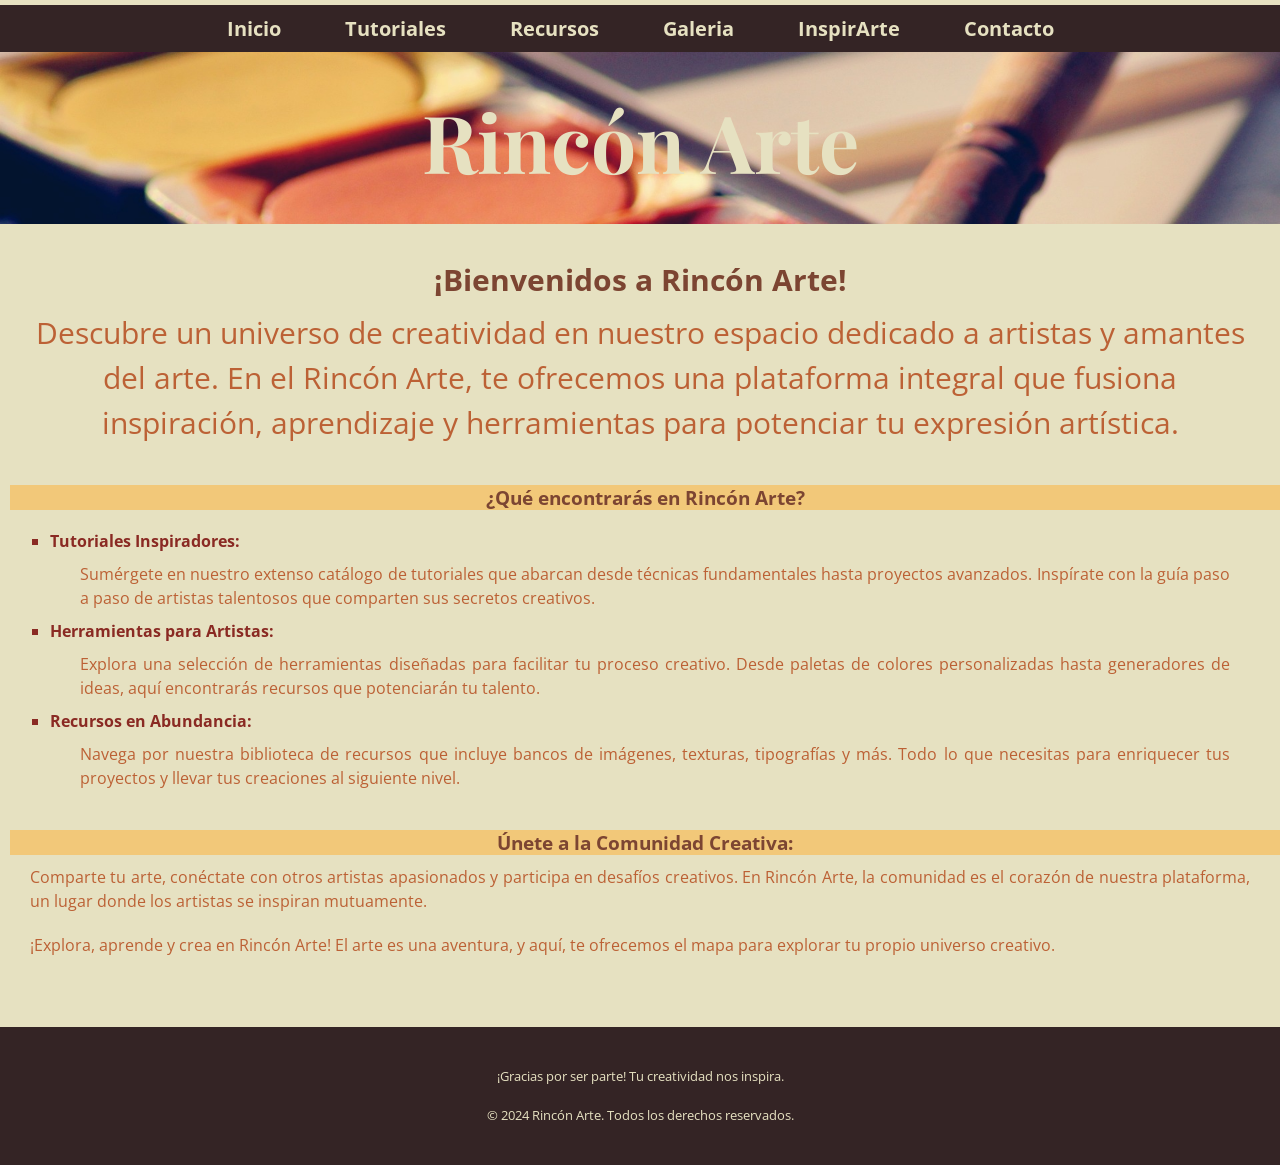
==== index.html @ 8fb5f1c5 "nueva pagina (Galeria) + grid" ====
<!DOCTYPE html>
<html lang="en">
<head>
    <meta charset="UTF-8">
    <meta name="viewport" content="width=device-width, initial-scale=1.0">
    
    <link rel="shortcut icon" href="./imagenes/favicon.ico"> 
    <link rel="stylesheet" href="./css/estilos.css">

    <!--Fuentes-->
    <link rel="preconnect" href="https://fonts.googleapis.com">
    <link rel="preconnect" href="https://fonts.gstatic.com" crossorigin>
    <link href="https://fonts.googleapis.com/css2?family=Open+Sans&family=Playfair+Display:ital,wght@1,600&display=swap" rel="stylesheet">

    <title>RINCÓN ARTE</title>

</head>
<body>
    <header>
        <nav>  <!--Barra de navegación-->
            <ul class="menu">
                <li><a href="index.html">Inicio</a></li>
                <li><a href="./pages/tutoriales.html">Tutoriales</a></li>
                <li><a href="./pages/recursos.html">Recursos</a></li>
                <li><a href="./pages/galeria.html">Galeria</a></li>
                <li><a href="./pages/inspirarte.html">InspirArte</a></li>
                <li><a href="./pages/contacto.html">Contacto</a></li>
            </ul>
        </nav>
        <h1>Rincón Arte</h1>
    </header>

    <main>
        <h2> ¡Bienvenidos a Rincón Arte!</h2>

        <p class="desc">Descubre un universo de creatividad en nuestro espacio dedicado a artistas y amantes del arte. En el Rincón Arte, te ofrecemos una plataforma integral que fusiona inspiración, aprendizaje y herramientas para potenciar tu expresión artística.</p>

        <h3>¿Qué encontrarás en Rincón Arte?</h3>
        <ul class="lista">
            <li>Tutoriales Inspiradores:
            <p>Sumérgete en nuestro extenso catálogo de tutoriales que abarcan desde técnicas fundamentales hasta proyectos avanzados. Inspírate con la guía paso a paso de artistas talentosos que comparten sus secretos creativos.</p></li>
            <li>Herramientas para Artistas: <p>Explora una selección de herramientas diseñadas para facilitar tu proceso creativo. Desde paletas de colores personalizadas hasta generadores de ideas, aquí encontrarás recursos que potenciarán tu talento.</p></li>
            <li>Recursos en Abundancia: <p>Navega por nuestra biblioteca de recursos que incluye bancos de imágenes, texturas, tipografías y más. Todo lo que necesitas para enriquecer tus proyectos y llevar tus creaciones al siguiente nivel.</p></li>
        </ul>

        <h3>Únete a la Comunidad Creativa:</h3>
        <p>Comparte tu arte, conéctate con otros artistas apasionados y participa en desafíos creativos. En Rincón Arte, la comunidad es el corazón de nuestra plataforma, un lugar donde los artistas se inspiran mutuamente.</p>
        <p>¡Explora, aprende y crea en Rincón Arte! El arte es una aventura, y aquí, te ofrecemos el mapa para explorar tu propio universo creativo.</p>

    </main>

    <footer>
        <h4>¡Gracias por ser parte! Tu creatividad nos inspira.</h4>
        <h4>© 2024 Rincón Arte. Todos los derechos reservados.</h4>
    </footer>

</body>
</html>
---- css/estilos.css ----
*{
    margin:0;
    padding:0;
    box-sizing: border-box;
}

body{
    background-color:#E6E1C1;
    text-align: justify;
}

/* Barra de Navegación */

.menu{
    background-color:#342425;
    list-style: none;
    margin: 5px auto;
    text-align: center;
}

.menu li{
    display: inline-block;
    text-align: center;
    padding:10px
}

.menu li a{
    padding:10px;
    color:#E6E1C1;
    margin: 10px;
    text-decoration: none;
    font-family: 'Open Sans', sans-serif;
}

.menu li a:hover{
    background-color: #BC6135;
    border-radius: 5px;
    padding:10px
}

/* Header */
header{
    background-image: url(../imagenes/fondo.jpg);
    background-size: cover;
}

h1{
    text-align: center;
    padding: 30px;
    color:#E6E1C1;
    margin-bottom: 20px;
    font-family: 'Playfair Display', serif;
    font-size: 80px;
}

/*Main*/   
h2{
    font-family: 'Open Sans', sans-serif;
    color:#7c4532;
    text-align: center;
    font-size: 30px;  
    padding-top: 15px;
}

.desc{
    text-align: center;
    color: #BC6135;
    font-size: 30px;
    font-family: 'Open Sans', sans-serif;
    line-height: 1.5;
    padding-bottom: 30px;
}

h3{
    color:#7c4532;
    background-color:#F2C879;
    margin-top: 10px;
    margin-left: 10px;
    font-family: 'Open Sans', sans-serif;
    text-align: center;
}

p{
    color: #BC6135;
    margin-right: 20px;
    margin-left: 20px;
    font-family: 'Open Sans', sans-serif;
    font-weight: normal;
    line-height: 1.5;
    padding: 10px;
}

.lista{
    margin-left:10px;
    padding: 20px;
    margin-left: 30px;
    list-style-type:square;
    font-family: 'Open Sans', sans-serif;
    font-weight: bold;
    color:#8A2A23
}

/* Footer */
footer{
    background-color: #342425;
    font-family: 'Open Sans', sans-serif;
    padding:30px;
    margin-top: 60px;
}

h4{
    color: #E6E1C1;
    font-weight: normal;
    text-align: center;
    font-size: 13px;
    line-height: 3;
}

/* Tutoriales */
.videos{
    display: flex;
    align-items: center;
    flex-direction: row;

}

.videos p{
    width: 50%;
    font-size: 30px;
}

/*Recursos*/

img{
    width: 350px;
    padding: 10px;
}

.contenedor{
    display: flex;
    align-items: center;
}

/*Galeria*/

.galeria{
    display: grid;
    grid-template-columns: 1fr 1fr 1fr;
    grid-template-rows: 1fr 1fr 1fr 1fr;
    grid-template-areas:
    "im6 im5 im9"
    "im6 im1 im2"
    "im4 im8 im2"
    "im7 im7 im7";
}
.gal{
    width: 100%;
    height: 100%;
    object-fit: cover;
    border-radius:  55px;
}

.im1{
    grid-area: im1;
}

.im2{
    grid-area: im2;
}

.im3{
    grid-area: im3;
}

.im4{
    grid-area: im4;
}

.im5{
    grid-area: im5;
}

.im6{
    grid-area: im6;
}

.im7{
    grid-area: im7;
}

.im8{
    grid-area: im8;
}

.im9{
    grid-area: im9;
}

/*InspirArte*/
li a{
    color:#8A2A23;
    font-family: 'Times New Roman', Times, serif;
    font-size: 20px;
    font-weight: bold;
    padding: 20px;
}

/* Contacto */
.titulos{
    text-align:center;
    color: #7c4532;
    font-family: 'Playfair Display', serif;
    font-size: 25px;
    padding-bottom: 5px;
}

form div{
    font-family: 'Open Sans', sans-serif;
    font-style: italic;
    border: 2px solid brown;
    color:#8A2A23;
    text-align: center;
    padding: 5px;
    margin: 7px;
    width: 30%;
    position: relative;
    left: 35%;
}
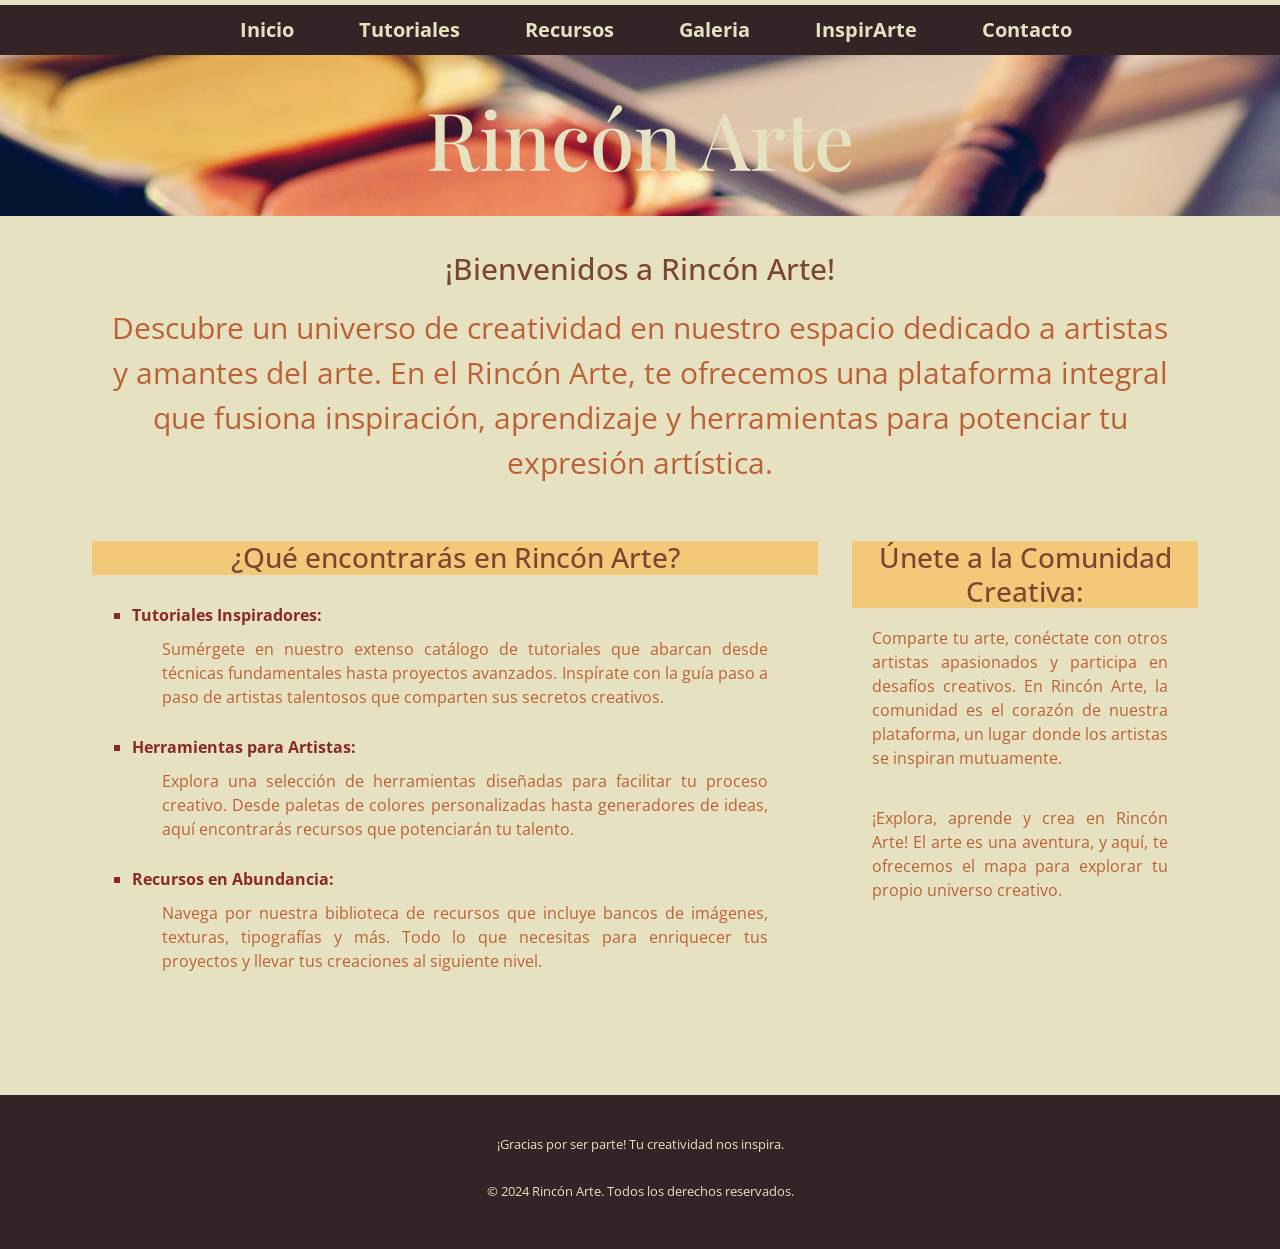
==== commit 8aa01c3c: "pagina principal responsive con grid system de bootstrap" ====
--- a/index.html
+++ b/index.html
@@ -3,8 +3,9 @@
 <head>
     <meta charset="UTF-8">
     <meta name="viewport" content="width=device-width, initial-scale=1.0">
-    
+    <link href="https://cdn.jsdelivr.net/npm/bootstrap@5.3.2/dist/css/bootstrap.min.css" rel="stylesheet" integrity="sha384-T3c6CoIi6uLrA9TneNEoa7RxnatzjcDSCmG1MXxSR1GAsXEV/Dwwykc2MPK8M2HN" crossorigin="anonymous">
     <link rel="shortcut icon" href="./imagenes/favicon.ico"> 
+
     <link rel="stylesheet" href="./css/estilos.css">
 
     <!--Fuentes-->
@@ -12,7 +13,7 @@
     <link rel="preconnect" href="https://fonts.gstatic.com" crossorigin>
     <link href="https://fonts.googleapis.com/css2?family=Open+Sans&family=Playfair+Display:ital,wght@1,600&display=swap" rel="stylesheet">
 
-    <title>RINCÓN ARTE</title>
+    <title>Rincón arte</title>
 
 </head>
 <body>
@@ -31,22 +32,33 @@
     </header>
 
     <main>
-        <h2> ¡Bienvenidos a Rincón Arte!</h2>
-
-        <p class="desc">Descubre un universo de creatividad en nuestro espacio dedicado a artistas y amantes del arte. En el Rincón Arte, te ofrecemos una plataforma integral que fusiona inspiración, aprendizaje y herramientas para potenciar tu expresión artística.</p>
-
-        <h3>¿Qué encontrarás en Rincón Arte?</h3>
-        <ul class="lista">
-            <li>Tutoriales Inspiradores:
-            <p>Sumérgete en nuestro extenso catálogo de tutoriales que abarcan desde técnicas fundamentales hasta proyectos avanzados. Inspírate con la guía paso a paso de artistas talentosos que comparten sus secretos creativos.</p></li>
-            <li>Herramientas para Artistas: <p>Explora una selección de herramientas diseñadas para facilitar tu proceso creativo. Desde paletas de colores personalizadas hasta generadores de ideas, aquí encontrarás recursos que potenciarán tu talento.</p></li>
-            <li>Recursos en Abundancia: <p>Navega por nuestra biblioteca de recursos que incluye bancos de imágenes, texturas, tipografías y más. Todo lo que necesitas para enriquecer tus proyectos y llevar tus creaciones al siguiente nivel.</p></li>
-        </ul>
-
-        <h3>Únete a la Comunidad Creativa:</h3>
-        <p>Comparte tu arte, conéctate con otros artistas apasionados y participa en desafíos creativos. En Rincón Arte, la comunidad es el corazón de nuestra plataforma, un lugar donde los artistas se inspiran mutuamente.</p>
-        <p>¡Explora, aprende y crea en Rincón Arte! El arte es una aventura, y aquí, te ofrecemos el mapa para explorar tu propio universo creativo.</p>
-
+        <div class="container">
+            <div class="row">
+                <div class="col-md-12">
+                    <h2> ¡Bienvenidos a Rincón Arte!</h2>
+    
+                    <p class="desc">Descubre un universo de creatividad en nuestro espacio dedicado a artistas y amantes del arte. En el Rincón Arte, te ofrecemos una plataforma integral que fusiona inspiración, aprendizaje y herramientas para potenciar tu expresión artística.</p>
+    
+                </div>
+    
+                <div class="col-md-8">
+                    <h3>¿Qué encontrarás en Rincón Arte?</h3>
+                    <ul class="lista">
+                        <li>Tutoriales Inspiradores:
+                        <p>Sumérgete en nuestro extenso catálogo de tutoriales que abarcan desde técnicas fundamentales hasta proyectos avanzados. Inspírate con la guía paso a paso de artistas talentosos que comparten sus secretos creativos.</p></li>
+                        <li>Herramientas para Artistas: <p>Explora una selección de herramientas diseñadas para facilitar tu proceso creativo. Desde paletas de colores personalizadas hasta generadores de ideas, aquí encontrarás recursos que potenciarán tu talento.</p></li>
+                        <li>Recursos en Abundancia: <p>Navega por nuestra biblioteca de recursos que incluye bancos de imágenes, texturas, tipografías y más. Todo lo que necesitas para enriquecer tus proyectos y llevar tus creaciones al siguiente nivel.</p></li>
+                    </ul>
+                </div>
+    
+                <div class="col-md-4">
+                    <h3>Únete a la Comunidad Creativa:</h3>
+                    <p>Comparte tu arte, conéctate con otros artistas apasionados y participa en desafíos creativos. En Rincón Arte, la comunidad es el corazón de nuestra plataforma, un lugar donde los artistas se inspiran mutuamente.</p>
+                    <p>¡Explora, aprende y crea en Rincón Arte! El arte es una aventura, y aquí, te ofrecemos el mapa para explorar tu propio universo creativo.</p>
+            
+                </div>
+            </div>
+        </div>
     </main>
 
     <footer>
@@ -54,5 +66,7 @@
         <h4>© 2024 Rincón Arte. Todos los derechos reservados.</h4>
     </footer>
 
+    <script src="https://cdn.jsdelivr.net/npm/bootstrap@5.3.2/dist/js/bootstrap.bundle.min.js" integrity="sha384-C6RzsynM9kWDrMNeT87bh95OGNyZPhcTNXj1NW7RuBCsyN/o0jlpcV8Qyq46cDfL" crossorigin="anonymous"></script>
+
 </body>
 </html>
--- a/css/estilos.css
+++ b/css/estilos.css
@@ -119,14 +119,18 @@
 /* Tutoriales */
 .videos{
     display: flex;
+    flex-wrap: wrap;
     align-items: center;
-    flex-direction: row;
-
-}
-
-.videos p{
+    justify-content:center;
+    padding-bottom: 20px;
+}
+
+.text{
     width: 50%;
     font-size: 30px;
+    color: #BC6135;
+    font-family: 'Open Sans', sans-serif;
+    line-height: 1.5;
 }
 
 /*Recursos*/
@@ -226,3 +230,43 @@
     position: relative;
     left: 35%;
 }
+
+@media only screen and (max-width: 768px){
+    .galeria{
+        grid-template-columns: 1fr 1fr;
+        grid-template-rows: repeat(4, 1fr);
+        grid-template-areas:
+        "im6 im5"
+        "im9 im1"
+        "im2 im4"
+        "im8 im7";
+    }
+}
+
+@media only screen and (max-width: 600px){
+    .galeria{
+        grid-template-columns: 1fr;
+        grid-template-rows: repeat(8, 1fr);
+        grid-template-areas:
+        "im6"
+        "im5"
+        "im9"
+        "im1"
+        "im2"
+        "im4"
+        "im8"
+        "im7";
+    }
+
+    h1{
+        font-size: 50px;
+    }
+
+    .text{
+        font-size: 20px;
+    }
+
+    .videos iframe{
+        width: auto;
+    }
+}
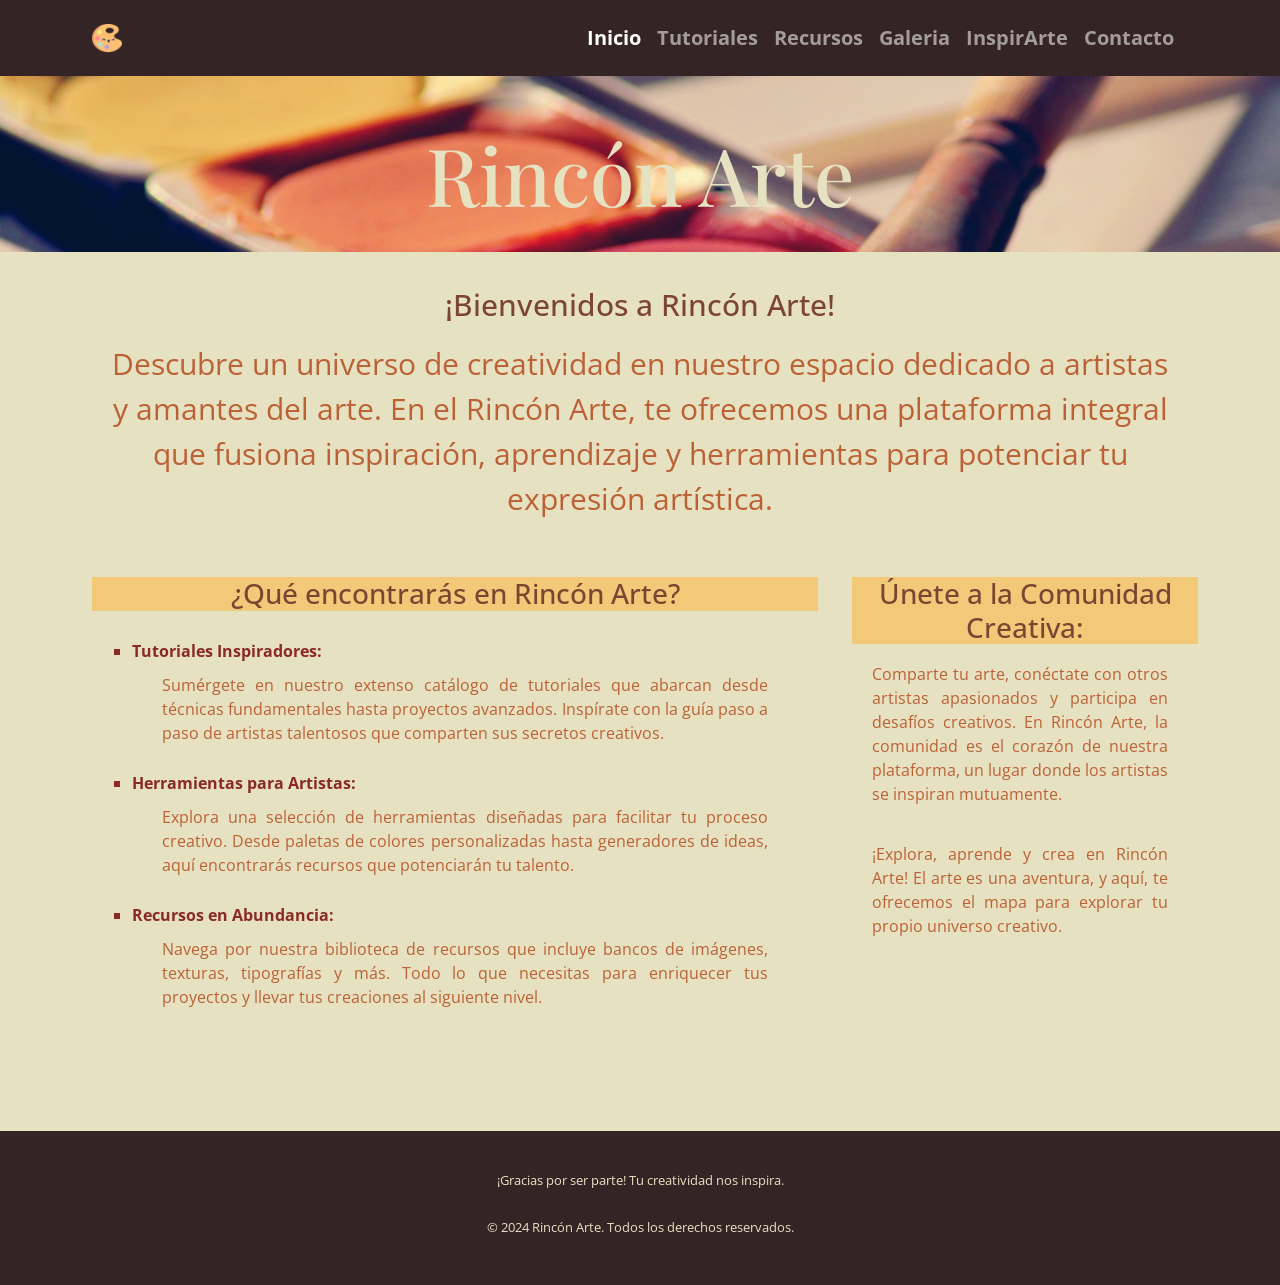
==== commit 732dbf5d: "menu hamburguesa a todas las paginas" ====
--- a/index.html
+++ b/index.html
@@ -3,9 +3,13 @@
 <head>
     <meta charset="UTF-8">
     <meta name="viewport" content="width=device-width, initial-scale=1.0">
+
+    <!--Link a bootstrap-->
     <link href="https://cdn.jsdelivr.net/npm/bootstrap@5.3.2/dist/css/bootstrap.min.css" rel="stylesheet" integrity="sha384-T3c6CoIi6uLrA9TneNEoa7RxnatzjcDSCmG1MXxSR1GAsXEV/Dwwykc2MPK8M2HN" crossorigin="anonymous">
+
     <link rel="shortcut icon" href="./imagenes/favicon.ico"> 
 
+    <!--Link a CSS-->
     <link rel="stylesheet" href="./css/estilos.css">
 
     <!--Fuentes-->
@@ -18,17 +22,41 @@
 </head>
 <body>
     <header>
-        <nav>  <!--Barra de navegación-->
-            <ul class="menu">
-                <li><a href="index.html">Inicio</a></li>
-                <li><a href="./pages/tutoriales.html">Tutoriales</a></li>
-                <li><a href="./pages/recursos.html">Recursos</a></li>
-                <li><a href="./pages/galeria.html">Galeria</a></li>
-                <li><a href="./pages/inspirarte.html">InspirArte</a></li>
-                <li><a href="./pages/contacto.html">Contacto</a></li>
-            </ul>
+        <nav class="navbar navbar-expand-lg navbar-dark">
+            <div class="container">
+                <!--LOGO-->
+                <a class="navbar-brand" href="#"><img src="./imagenes/paleta-de-color.png" alt="" class="logo"></a>
+                <button class="navbar-toggler shadow-none border-0" type="button" data-bs-toggle="offcanvas" data-bs-target="#offcanvasNavbar" aria-controls="offcanvasNavbar" aria-label="Toggle navigation">
+                <span class="navbar-toggler-icon"></span>
+                </button>
+                <div class="sidebar offcanvas offcanvas-end" tabindex="-1" id="offcanvasNavbar" aria-labelledby="offcanvasNavbarLabel">
+                    <div class="offcanvas-header">
+                        <h5 class="offcanvas-title" id="offcanvasNavbarLabel">Menu</h5>
+                        <button type="button" class="btn-close btn-close-white" data-bs-dismiss="offcanvas" aria-label="Close"></button>
+                        </div>
+                        <div class="offcanvas-body">
+                            <ul class="navbar-nav justify-content-end flex-grow-1 pe-3">
+                                <li class="nav-item"><a class="nav-link active" aria-current="page" href="index.html">Inicio</a>
+                                </li>
+                                <li class="nav-item"><a class="nav-link" href="./pages/tutoriales.html">Tutoriales</a>
+                                </li>
+                                <li class="nav-item"> <a class="nav-link" href="./pages/recursos.html">Recursos</a>
+                                </li>
+                                <li class="nav-item"><a class="nav-link" href="./pages/galeria.html">Galeria</a>
+                                </li>
+                                <li class="nav-item"><a class="nav-link" href="./pages/inspirarte.html">InspirArte</a>
+                                </li>
+                                <li class="nav-item"><a class="nav-link" href="./pages/contacto.html">Contacto</a>
+                                </li>
+                            </ul>
+                        </div>
+                    </div>
+                </div>
+           </div>
         </nav>
+
         <h1>Rincón Arte</h1>
+
     </header>
 
     <main>
--- a/css/estilos.css
+++ b/css/estilos.css
@@ -11,31 +11,27 @@
 
 /* Barra de Navegación */
 
-.menu{
-    background-color:#342425;
-    list-style: none;
-    margin: 5px auto;
-    text-align: center;
-}
-
-.menu li{
-    display: inline-block;
-    text-align: center;
-    padding:10px
-}
-
-.menu li a{
-    padding:10px;
-    color:#E6E1C1;
-    margin: 10px;
-    text-decoration: none;
-    font-family: 'Open Sans', sans-serif;
-}
-
-.menu li a:hover{
+.logo{
+    width: 50px;
+}
+
+.sidebar{
+    background-color: #342425;
+}
+
+.navbar{
+    background-color: #342425;
+    font-family: 'Open Sans', sans-serif;
+    color: #E6E1C1;
+    font-size: 20px;
+    font-weight: bold;
+    margin-bottom: 20px;
+}
+
+.nav-item a:hover{
     background-color: #BC6135;
     border-radius: 5px;
-    padding:10px
+    padding: 10px;
 }
 
 /* Header */
@@ -143,6 +139,14 @@
 .contenedor{
     display: flex;
     align-items: center;
+}
+
+.contenedor li a{
+    color:#8A2A23;
+    font-family: 'Times New Roman', Times, serif;
+    font-size: 20px;
+    font-weight: bold;
+    padding: 20px;
 }
 
 /*Galeria*/
@@ -198,15 +202,6 @@
 
 .im9{
     grid-area: im9;
-}
-
-/*InspirArte*/
-li a{
-    color:#8A2A23;
-    font-family: 'Times New Roman', Times, serif;
-    font-size: 20px;
-    font-weight: bold;
-    padding: 20px;
 }
 
 /* Contacto */
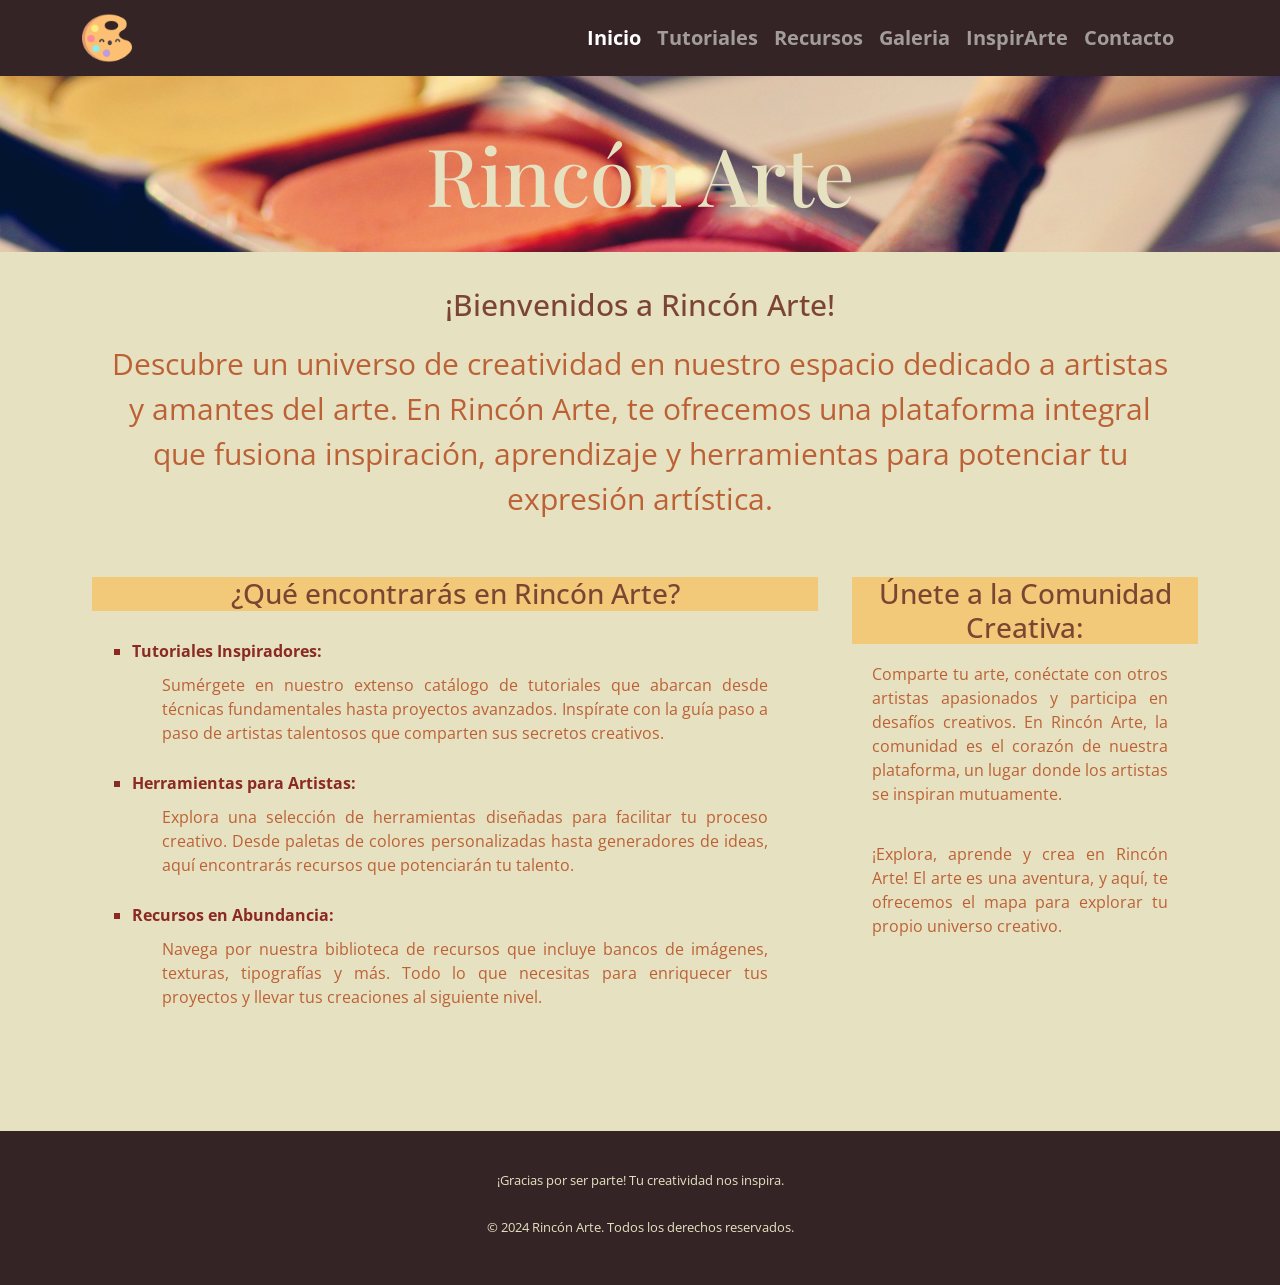
==== commit 55110ca5: "seo y buenas practicas" ====
--- a/index.html
+++ b/index.html
@@ -4,9 +4,16 @@
     <meta charset="UTF-8">
     <meta name="viewport" content="width=device-width, initial-scale=1.0">
 
+    <!--Descripcion-->
+    <meta name="description" content="En Rincón Arte, te ofrecemos una plataforma integral que fusiona inspiración, aprendizaje y herramientas para potenciar tu expresión artística.">
+
+    <!--Keywords-->
+    <meta name="keywords" content="ARTE, DIBUJO, RECURSOS, HERRAMIENTAS, COLORES, APRENDER">
+
     <!--Link a bootstrap-->
     <link href="https://cdn.jsdelivr.net/npm/bootstrap@5.3.2/dist/css/bootstrap.min.css" rel="stylesheet" integrity="sha384-T3c6CoIi6uLrA9TneNEoa7RxnatzjcDSCmG1MXxSR1GAsXEV/Dwwykc2MPK8M2HN" crossorigin="anonymous">
 
+    <!--Icono-->
     <link rel="shortcut icon" href="./imagenes/favicon.ico"> 
 
     <!--Link a CSS-->
@@ -22,6 +29,7 @@
 </head>
 <body>
     <header>
+        <!--BARRA DE NAVEGACIÓN-->
         <nav class="navbar navbar-expand-lg navbar-dark">
             <div class="container">
                 <!--LOGO-->
@@ -62,13 +70,16 @@
     <main>
         <div class="container">
             <div class="row">
+
+                <!--Descripción de bienvenida-->
                 <div class="col-md-12">
                     <h2> ¡Bienvenidos a Rincón Arte!</h2>
     
-                    <p class="desc">Descubre un universo de creatividad en nuestro espacio dedicado a artistas y amantes del arte. En el Rincón Arte, te ofrecemos una plataforma integral que fusiona inspiración, aprendizaje y herramientas para potenciar tu expresión artística.</p>
+                    <p class="desc">Descubre un universo de creatividad en nuestro espacio dedicado a artistas y amantes del arte. En Rincón Arte, te ofrecemos una plataforma integral que fusiona inspiración, aprendizaje y herramientas para potenciar tu expresión artística.</p>
     
                 </div>
-    
+                
+                <!--Información de la pagina-->
                 <div class="col-md-8">
                     <h3>¿Qué encontrarás en Rincón Arte?</h3>
                     <ul class="lista">
@@ -78,7 +89,8 @@
                         <li>Recursos en Abundancia: <p>Navega por nuestra biblioteca de recursos que incluye bancos de imágenes, texturas, tipografías y más. Todo lo que necesitas para enriquecer tus proyectos y llevar tus creaciones al siguiente nivel.</p></li>
                     </ul>
                 </div>
-    
+                
+                <!--Mas info-->
                 <div class="col-md-4">
                     <h3>Únete a la Comunidad Creativa:</h3>
                     <p>Comparte tu arte, conéctate con otros artistas apasionados y participa en desafíos creativos. En Rincón Arte, la comunidad es el corazón de nuestra plataforma, un lugar donde los artistas se inspiran mutuamente.</p>
--- a/css/estilos.css
+++ b/css/estilos.css
@@ -1,267 +1,259 @@
-*{
-    margin:0;
-    padding:0;
-    box-sizing: border-box;
-}
-
-body{
-    background-color:#E6E1C1;
-    text-align: justify;
-}
-
-/* Barra de Navegación */
-
-.logo{
-    width: 50px;
-}
-
-.sidebar{
-    background-color: #342425;
-}
-
-.navbar{
-    background-color: #342425;
-    font-family: 'Open Sans', sans-serif;
-    color: #E6E1C1;
-    font-size: 20px;
-    font-weight: bold;
-    margin-bottom: 20px;
-}
-
-.nav-item a:hover{
-    background-color: #BC6135;
-    border-radius: 5px;
-    padding: 10px;
-}
-
-/* Header */
-header{
-    background-image: url(../imagenes/fondo.jpg);
-    background-size: cover;
-}
-
-h1{
-    text-align: center;
-    padding: 30px;
-    color:#E6E1C1;
-    margin-bottom: 20px;
-    font-family: 'Playfair Display', serif;
-    font-size: 80px;
-}
-
-/*Main*/   
-h2{
-    font-family: 'Open Sans', sans-serif;
-    color:#7c4532;
-    text-align: center;
-    font-size: 30px;  
-    padding-top: 15px;
-}
-
-.desc{
-    text-align: center;
-    color: #BC6135;
-    font-size: 30px;
-    font-family: 'Open Sans', sans-serif;
-    line-height: 1.5;
-    padding-bottom: 30px;
-}
-
-h3{
-    color:#7c4532;
-    background-color:#F2C879;
-    margin-top: 10px;
-    margin-left: 10px;
-    font-family: 'Open Sans', sans-serif;
-    text-align: center;
-}
-
-p{
-    color: #BC6135;
-    margin-right: 20px;
-    margin-left: 20px;
-    font-family: 'Open Sans', sans-serif;
-    font-weight: normal;
-    line-height: 1.5;
-    padding: 10px;
-}
-
-.lista{
-    margin-left:10px;
-    padding: 20px;
-    margin-left: 30px;
-    list-style-type:square;
-    font-family: 'Open Sans', sans-serif;
-    font-weight: bold;
-    color:#8A2A23
-}
-
-/* Footer */
-footer{
-    background-color: #342425;
-    font-family: 'Open Sans', sans-serif;
-    padding:30px;
-    margin-top: 60px;
-}
-
-h4{
-    color: #E6E1C1;
-    font-weight: normal;
-    text-align: center;
-    font-size: 13px;
-    line-height: 3;
-}
-
-/* Tutoriales */
-.videos{
-    display: flex;
-    flex-wrap: wrap;
-    align-items: center;
-    justify-content:center;
-    padding-bottom: 20px;
-}
-
-.text{
-    width: 50%;
-    font-size: 30px;
-    color: #BC6135;
-    font-family: 'Open Sans', sans-serif;
-    line-height: 1.5;
+* {
+  margin: 0;
+  padding: 0;
+  box-sizing: border-box;
+}
+
+body {
+  background-color: #E6E1C1;
+  text-align: justify;
+}
+
+/*Main*/
+main h2 {
+  font-family: "Open Sans", sans-serif;
+  color: #7c4532;
+  text-align: center;
+  font-size: 30px;
+  padding-top: 15px;
+}
+main h3 {
+  color: #7c4532;
+  background-color: #F2C879;
+  margin-top: 10px;
+  margin-left: 10px;
+  font-family: "Open Sans", sans-serif;
+  text-align: center;
+}
+main p {
+  color: #BC6135;
+  margin-right: 20px;
+  margin-left: 20px;
+  font-family: "Open Sans", sans-serif;
+  font-weight: normal;
+  line-height: 1.5;
+  padding: 10px;
+}
+
+/*Header*/
+header {
+  background-image: url(../imagenes/fondo.jpg);
+  background-size: cover;
+}
+header h1 {
+  text-align: center;
+  padding: 30px;
+  color: #E6E1C1;
+  margin-bottom: 20px;
+  font-family: "Playfair Display", serif;
+  font-size: 80px;
+}
+
+/*Barra de navegacion*/
+.navbar {
+  background-color: #342425;
+  font-family: "Open Sans", sans-serif;
+  color: #E6E1C1;
+  font-size: 20px;
+  font-weight: bold;
+  margin-bottom: 20px;
+}
+.navbar .logo {
+  width: 50px;
+}
+.navbar .sidebar {
+  background-color: #342425;
+}
+.navbar .sidebar .nav-item a:hover {
+  background-color: #BC6135;
+  border-radius: 5px;
+  padding: 10px;
+}
+
+/*Footer*/
+footer {
+  background-color: #342425;
+  font-family: "Open Sans", sans-serif;
+  padding: 30px;
+  margin-top: 60px;
+}
+footer h4 {
+  color: #E6E1C1;
+  font-weight: normal;
+  text-align: center;
+  font-size: 13px;
+  line-height: 3;
+}
+
+/*Inicio*/
+main .desc {
+  text-align: center;
+  color: #BC6135;
+  font-size: 30px;
+  font-family: "Open Sans", sans-serif;
+  line-height: 1.5;
+  padding-bottom: 30px;
+}
+main .lista {
+  margin-left: 10px;
+  padding: 20px;
+  margin-left: 30px;
+  list-style-type: square;
+  font-family: "Open Sans", sans-serif;
+  font-weight: bold;
+  color: #8A2A23;
+}
+
+/*Tutoriales*/
+main .videos {
+  display: flex;
+  flex-wrap: wrap;
+  align-items: center;
+  justify-content: center;
+  padding-bottom: 20px;
+}
+main .videos .text {
+  width: 50%;
+  font-size: 30px;
+  color: #BC6135;
+  font-family: "Open Sans", sans-serif;
+  line-height: 1.5;
 }
 
 /*Recursos*/
-
-img{
-    width: 350px;
-    padding: 10px;
-}
-
-.contenedor{
-    display: flex;
-    align-items: center;
-}
-
-.contenedor li a{
-    color:#8A2A23;
-    font-family: 'Times New Roman', Times, serif;
-    font-size: 20px;
-    font-weight: bold;
-    padding: 20px;
+.recur .contenedor {
+  text-align: center;
+  transition: all 2s;
+}
+.recur .contenedor li a {
+  color: #8A2A23;
+  font-family: "Open Sans", sans-serif;
+  font-size: 20px;
+  font-weight: bold;
+  padding: 20px;
+}
+.recur .contenedor:hover {
+  background-color: rgba(205, 161, 78, 0.3176470588);
+  transform: scale(1.1, 1.1);
+  border-radius: 2%;
+}
+.recur .contenedor img {
+  width: 350px;
+  padding: 10px;
 }
 
 /*Galeria*/
-
-.galeria{
-    display: grid;
-    grid-template-columns: 1fr 1fr 1fr;
-    grid-template-rows: 1fr 1fr 1fr 1fr;
-    grid-template-areas:
-    "im6 im5 im9"
-    "im6 im1 im2"
-    "im4 im8 im2"
-    "im7 im7 im7";
-}
-.gal{
+.galeria {
+  display: grid;
+  grid-template-columns: 1fr 1fr 1fr;
+  grid-template-rows: 1fr 1fr 1fr 1fr;
+  grid-template-areas: "im6 im5 im9" "im6 im1 im2" "im4 im8 im2" "im7 im7 im7";
+}
+.galeria .gal {
+  width: 100%;
+  height: 100%;
+  object-fit: cover;
+  border-radius: 55px;
+  padding: 5px;
+}
+
+.im1 {
+  grid-area: im1;
+}
+
+.im2 {
+  grid-area: im2;
+}
+
+.im3 {
+  grid-area: im3;
+}
+
+.im4 {
+  grid-area: im4;
+}
+
+.im5 {
+  grid-area: im5;
+}
+
+.im6 {
+  grid-area: im6;
+}
+
+.im7 {
+  grid-area: im7;
+}
+
+/*Contacto*/
+main .titulos {
+  text-align: center;
+  color: #7c4532;
+  font-family: "Playfair Display", serif;
+  font-size: 25px;
+  padding-bottom: 5px;
+}
+main .formulario {
+  display: grid;
+  grid-template-columns: 1fr 1fr;
+  grid-template-rows: repeat(4, 1fr);
+  grid-template-areas: "f1 f2" "f3 f3" "f4 f4" "f5 f5";
+}
+main .formulario .form {
+  font-family: "Open Sans", sans-serif;
+  color: #E6E1C1;
+  border: 2px solid #342425;
+  background-color: rgba(77, 54, 56, 0.8823529412);
+  text-align: center;
+  padding: 5px;
+  margin: 7px;
+}
+
+.f1 {
+  grid-area: f1;
+}
+
+.f2 {
+  grid-area: f2;
+}
+
+.f3 {
+  grid-area: f3;
+}
+
+.f4 {
+  grid-area: f4;
+}
+
+.f5 {
+  grid-area: f5;
+}
+
+/* MEDIA QUERIES GALERIA */
+@media only screen and (max-width: 768px) {
+  .galeria {
+    grid-template-columns: 1fr 1fr;
+    grid-template-rows: repeat(4, 1fr);
+    grid-template-areas: "im6 im5" "im9 im1" "im2 im4" "im8 im7";
+  }
+}
+@media only screen and (max-width: 600px) {
+  .galeria {
+    grid-template-columns: 1fr;
+    grid-template-rows: repeat(8, 1fr);
+    grid-template-areas: "im6" "im5" "im9" "im1" "im2" "im4" "im8" "im7";
+  }
+}
+/* MEDIA QUERIES CONTACTO*/
+@media only screen and (max-width: 768px) {
+  .formulario {
+    grid-template-columns: 1fr;
+    grid-template-rows: repeat(5, 1fr);
+    grid-template-areas: "nombre1" "email1" "numero1" "texto1" "enviar1";
+  }
+  .formulario .form {
     width: 100%;
-    height: 100%;
-    object-fit: cover;
-    border-radius:  55px;
-}
-
-.im1{
-    grid-area: im1;
-}
-
-.im2{
-    grid-area: im2;
-}
-
-.im3{
-    grid-area: im3;
-}
-
-.im4{
-    grid-area: im4;
-}
-
-.im5{
-    grid-area: im5;
-}
-
-.im6{
-    grid-area: im6;
-}
-
-.im7{
-    grid-area: im7;
-}
-
-.im8{
-    grid-area: im8;
-}
-
-.im9{
-    grid-area: im9;
-}
-
-/* Contacto */
-.titulos{
-    text-align:center;
-    color: #7c4532;
-    font-family: 'Playfair Display', serif;
-    font-size: 25px;
-    padding-bottom: 5px;
-}
-
-form div{
-    font-family: 'Open Sans', sans-serif;
-    font-style: italic;
-    border: 2px solid brown;
-    color:#8A2A23;
-    text-align: center;
-    padding: 5px;
-    margin: 7px;
-    width: 30%;
-    position: relative;
-    left: 35%;
-}
-
-@media only screen and (max-width: 768px){
-    .galeria{
-        grid-template-columns: 1fr 1fr;
-        grid-template-rows: repeat(4, 1fr);
-        grid-template-areas:
-        "im6 im5"
-        "im9 im1"
-        "im2 im4"
-        "im8 im7";
-    }
-}
-
-@media only screen and (max-width: 600px){
-    .galeria{
-        grid-template-columns: 1fr;
-        grid-template-rows: repeat(8, 1fr);
-        grid-template-areas:
-        "im6"
-        "im5"
-        "im9"
-        "im1"
-        "im2"
-        "im4"
-        "im8"
-        "im7";
-    }
-
-    h1{
-        font-size: 50px;
-    }
-
-    .text{
-        font-size: 20px;
-    }
-
-    .videos iframe{
-        width: auto;
-    }
-}+  }
+}
+
+/*# sourceMappingURL=estilos.css.map */
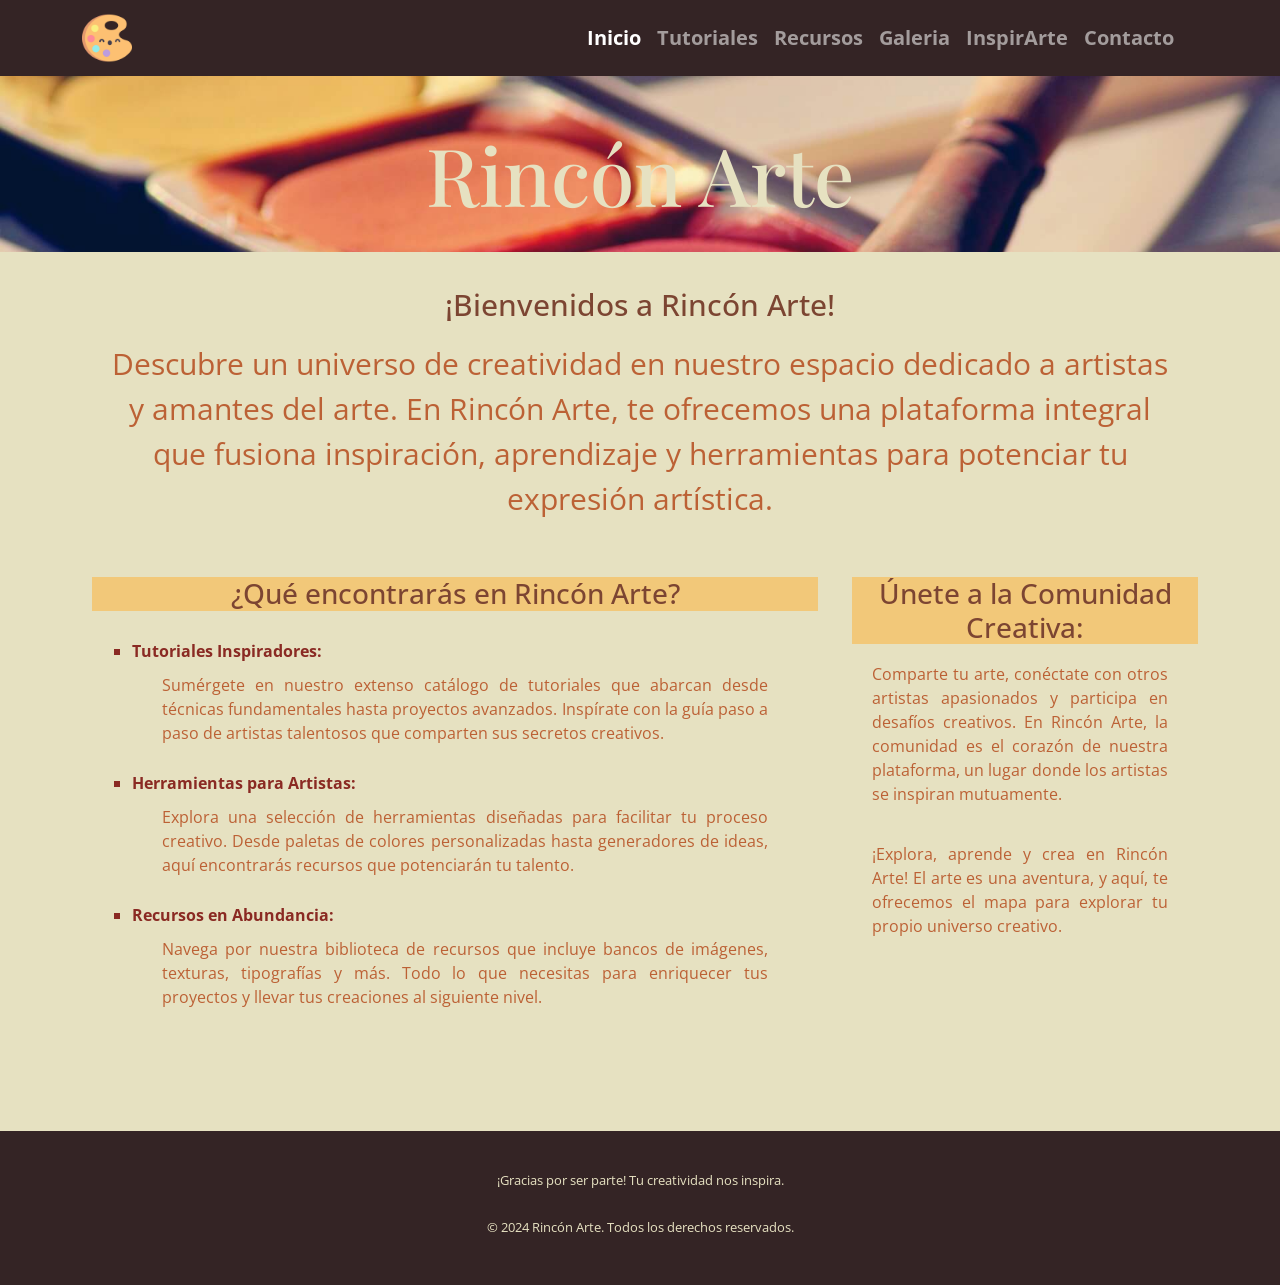
==== commit a52c1fb6: "modificaciones seo" ====
--- a/index.html
+++ b/index.html
@@ -33,7 +33,7 @@
         <nav class="navbar navbar-expand-lg navbar-dark">
             <div class="container">
                 <!--LOGO-->
-                <a class="navbar-brand" href="#"><img src="./imagenes/paleta-de-color.png" alt="" class="logo"></a>
+                <a class="navbar-brand" href="index.html"><img src="./imagenes/paleta-de-color.png" alt="" class="logo"></a>
                 <button class="navbar-toggler shadow-none border-0" type="button" data-bs-toggle="offcanvas" data-bs-target="#offcanvasNavbar" aria-controls="offcanvasNavbar" aria-label="Toggle navigation">
                 <span class="navbar-toggler-icon"></span>
                 </button>
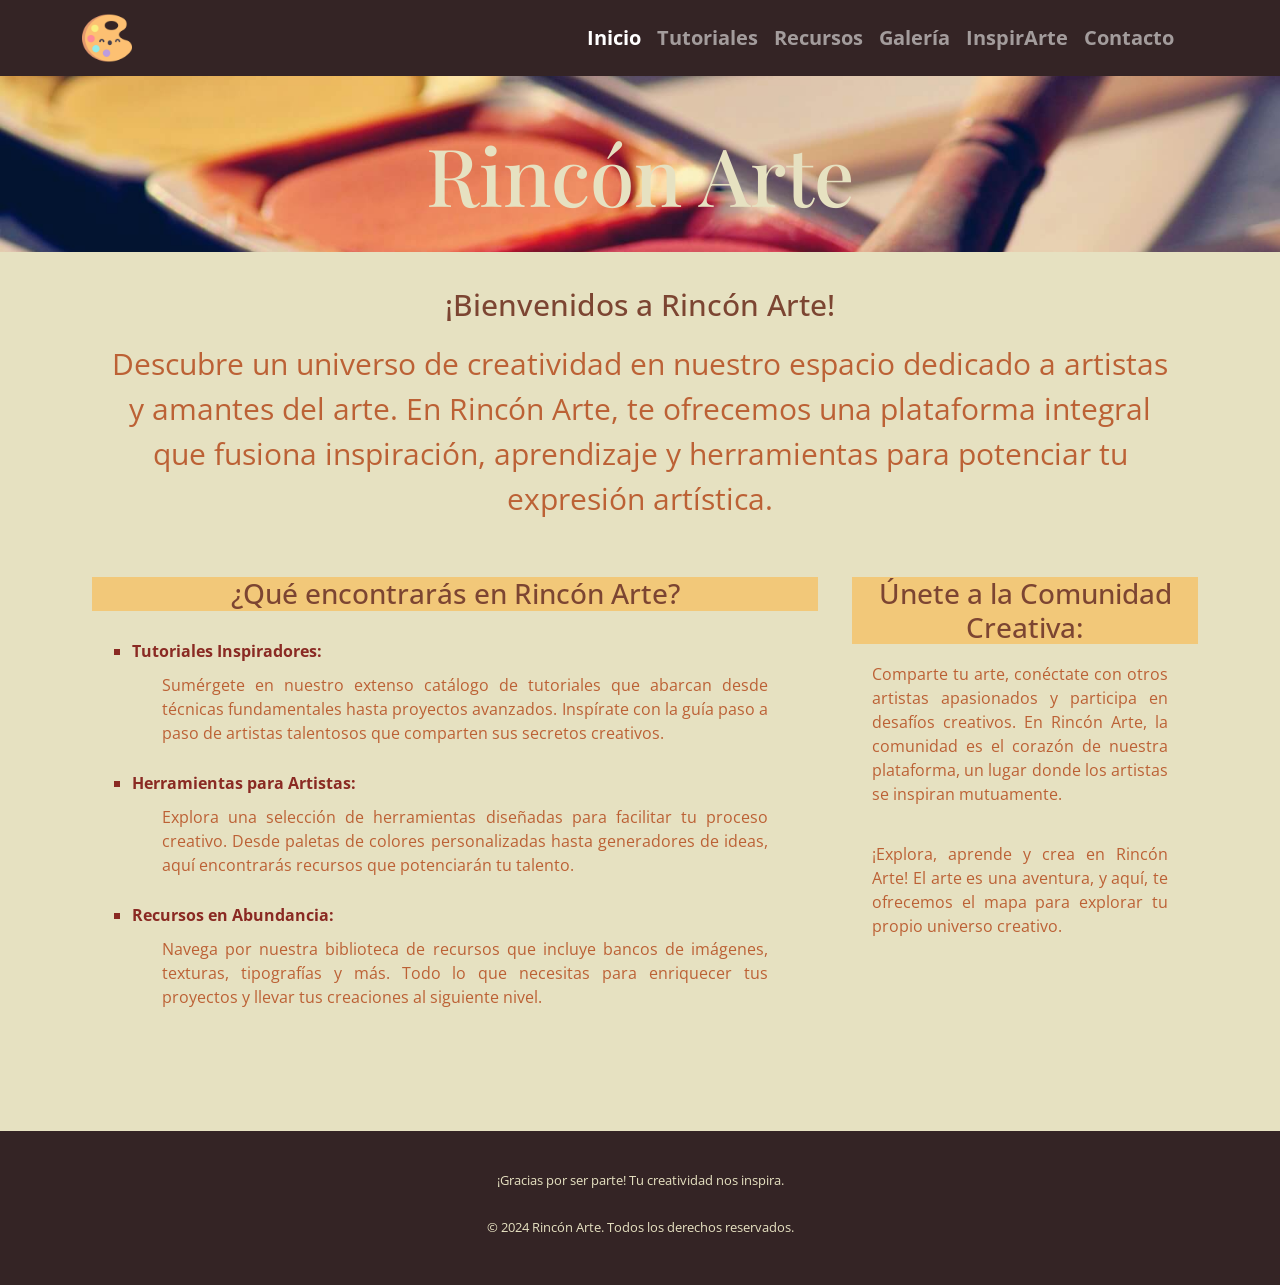
==== commit 492ba198: "ultimos arreglos" ====
--- a/index.html
+++ b/index.html
@@ -1,5 +1,5 @@
 <!DOCTYPE html>
-<html lang="en">
+<html lang="es">
 <head>
     <meta charset="UTF-8">
     <meta name="viewport" content="width=device-width, initial-scale=1.0">
@@ -33,7 +33,7 @@
         <nav class="navbar navbar-expand-lg navbar-dark">
             <div class="container">
                 <!--LOGO-->
-                <a class="navbar-brand" href="index.html"><img src="./imagenes/paleta-de-color.png" alt="" class="logo"></a>
+                <a class="navbar-brand" href="index.html"><img src="./imagenes/paleta-de-color.png" alt="logo principal" class="logo"></a>
                 <button class="navbar-toggler shadow-none border-0" type="button" data-bs-toggle="offcanvas" data-bs-target="#offcanvasNavbar" aria-controls="offcanvasNavbar" aria-label="Toggle navigation">
                 <span class="navbar-toggler-icon"></span>
                 </button>
@@ -50,7 +50,7 @@
                                 </li>
                                 <li class="nav-item"> <a class="nav-link" href="./pages/recursos.html">Recursos</a>
                                 </li>
-                                <li class="nav-item"><a class="nav-link" href="./pages/galeria.html">Galeria</a>
+                                <li class="nav-item"><a class="nav-link" href="./pages/galeria.html">Galería</a>
                                 </li>
                                 <li class="nav-item"><a class="nav-link" href="./pages/inspirarte.html">InspirArte</a>
                                 </li>
--- a/css/estilos.css
+++ b/css/estilos.css
@@ -113,11 +113,12 @@
   padding-bottom: 20px;
 }
 main .videos .text {
-  width: 50%;
-  font-size: 30px;
+  width: 70%;
+  font-size: 20px;
   color: #BC6135;
   font-family: "Open Sans", sans-serif;
   line-height: 1.5;
+  text-align: center;
 }
 
 /*Recursos*/
@@ -198,15 +199,15 @@
   grid-template-columns: 1fr 1fr;
   grid-template-rows: repeat(4, 1fr);
   grid-template-areas: "f1 f2" "f3 f3" "f4 f4" "f5 f5";
+  text-align: center;
 }
 main .formulario .form {
   font-family: "Open Sans", sans-serif;
   color: #E6E1C1;
-  border: 2px solid #342425;
+  border: 1px solid #342425;
   background-color: rgba(77, 54, 56, 0.8823529412);
-  text-align: center;
-  padding: 5px;
-  margin: 7px;
+  padding: 3px;
+  margin-top: 5px;
 }
 
 .f1 {
